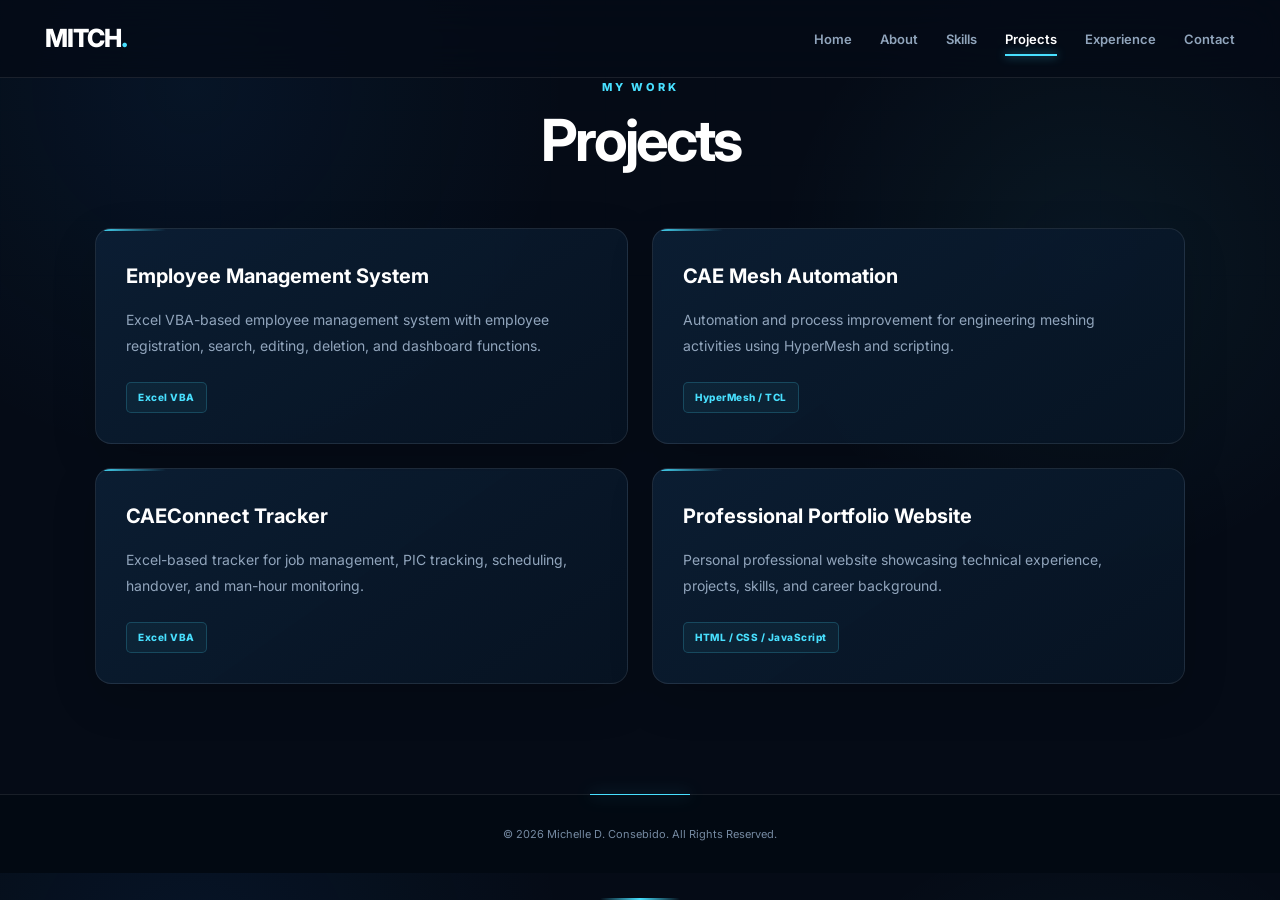
==== projects.html @ 13011761 "Add files via upload" ====
<!DOCTYPE html>

<html lang="en">

<head>

<meta charset="UTF-8">
<meta name="viewport" content="width=device-width, initial-scale=1.0">

<title>Projects | Mitch</title>

<link rel="stylesheet" href="css/style.css">


</head>

<body>


<header>

    <nav class="navbar">

        <div class="logo">
            MITCH<span>.</span>
        </div>

        <ul class="nav-links">

            <li>
                <a href="index.html">Home</a>
            </li>

            <li>
                <a href="about.html">About</a>
            </li>

            <li>
                <a href="skills.html">Skills</a>
            </li>

            <li>
                <a href="projects.html" class="active">Projects</a>
            </li>

            <li>
                <a href="experience.html">Experience</a>
            </li>

            <li>
                <a href="contact.html">Contact</a>
            </li>

        </ul>

    </nav>

</header>


<main>

    <section class="page-header">

        <p>MY WORK</p>

        <h1>Projects</h1>

    </section>


    <section class="projects-section">


        <!-- AUTOMATION -->
        <div id="automation" class="project-card">

            <h2>Employee Management System</h2>

            <p>
                Excel VBA-based employee management system with
                employee registration, search, editing, deletion,
                and dashboard functions.
            </p>

            <span>Excel VBA</span>

        </div>


        <!-- CAE / FEA -->
        <div id="cae-fea" class="project-card">

            <h2>CAE Mesh Automation</h2>

            <p>
                Automation and process improvement for engineering
                meshing activities using HyperMesh and scripting.
            </p>

            <span>HyperMesh / TCL</span>

        </div>


        <!-- AUTOMATION -->
        <div class="project-card">

            <h2>CAEConnect Tracker</h2>

            <p>
                Excel-based tracker for job management, PIC tracking,
                scheduling, handover, and man-hour monitoring.
            </p>

            <span>Excel VBA</span>

        </div>


        <!-- WEB DEVELOPMENT -->
        <div id="web-development" class="project-card">

            <h2>Professional Portfolio Website</h2>

            <p>
                Personal professional website showcasing technical
                experience, projects, skills, and career background.
            </p>

            <span>HTML / CSS / JavaScript</span>

        </div>


    </section>

</main>


<footer>

    <p>
        © 2026 Michelle D. Consebido. All Rights Reserved.
    </p>

</footer>


<script src="js/script.js"></script>


</body>

</html>
---- css/style.css ----
/* =========================================================
   MITCH PROFESSIONAL PORTFOLIO
   MODERN TECH / ENGINEERING DESIGN
========================================================= */

@import url('https://fonts.googleapis.com/css2?family=Inter:wght@400;500;600;700;800&display=swap');


/* =========================================================
   RESET
========================================================= */

* {
    margin: 0;
    padding: 0;
    box-sizing: border-box;
}

:root {

    /* Main Colors */
    --navy: #050b16;
    --navy-2: #071426;
    --navy-3: #0b1b30;

    --blue: #1687e8;
    --blue-light: #35a9ff;

    --cyan: #48e0ff;

    --white: #ffffff;
    --text: #e8f0fa;
    --muted: #91a5bc;

    /* Borders */
    --border: rgba(255, 255, 255, 0.09);
    --border-light: rgba(72, 224, 255, 0.22);

    /* Cards */
    --card: rgba(10, 27, 48, 0.82);

    /* Shadows */
    --shadow: 0 20px 60px rgba(0, 0, 0, 0.35);
}

html {
    scroll-behavior: smooth;
}

body {

    font-family: 'Inter', sans-serif;

    background:
        radial-gradient(
            circle at 15% 10%,
            rgba(22, 135, 232, 0.08),
            transparent 28%
        ),
        radial-gradient(
            circle at 85% 30%,
            rgba(72, 224, 255, 0.06),
            transparent 25%
        ),
        var(--navy);

    color: var(--text);

    line-height: 1.7;

    overflow-x: hidden;
}


/* =========================================================
   TECHNICAL GRID BACKGROUND
========================================================= */

body::before {

    content: "";

    position: fixed;

    inset: 0;

    pointer-events: none;

    opacity: 0.18;

    background-image:
        linear-gradient(
            rgba(72, 224, 255, 0.035) 1px,
            transparent 1px
        ),
        linear-gradient(
            90deg,
            rgba(72, 224, 255, 0.035) 1px,
            transparent 1px
        );

    background-size: 55px 55px;

    mask-image: linear-gradient(
        to bottom,
        black,
        transparent 85%
    );

    z-index: -1;
}


a {
    color: inherit;
}

img {
    max-width: 100%;
    display: block;
}

::selection {
    background: var(--cyan);
    color: var(--navy);
}


/* =========================================================
   NAVIGATION
========================================================= */

header {

    position: sticky;

    top: 0;

    z-index: 1000;

    background: rgba(5, 11, 22, 0.78);

    backdrop-filter: blur(20px);

    -webkit-backdrop-filter: blur(20px);

    border-bottom: 1px solid var(--border);
}

.navbar {

    max-width: 1250px;

    margin: auto;

    padding: 17px 30px;

    display: flex;

    align-items: center;

    justify-content: space-between;

    gap: 30px;
}


/* LOGO */

.logo {

    position: relative;

    font-size: 25px;

    font-weight: 800;

    letter-spacing: -1px;

    color: var(--white);

    text-decoration: none;
}

.logo span {
    color: var(--cyan);
}


/* NAV LINKS */

.nav-links {

    list-style: none;

    display: flex;

    align-items: center;

    gap: 28px;
}

.nav-links a {

    position: relative;

    text-decoration: none;

    color: var(--muted);

    font-size: 13px;

    font-weight: 600;

    transition:
        color 0.3s ease,
        transform 0.3s ease;
}

.nav-links a::after {

    content: "";

    position: absolute;

    left: 50%;

    bottom: -9px;

    width: 0;

    height: 2px;

    transform: translateX(-50%);

    background: var(--cyan);

    box-shadow: 0 0 10px rgba(72, 224, 255, 0.7);

    transition: width 0.3s ease;
}

.nav-links a:hover,
.nav-links a.active {

    color: var(--white);
}

.nav-links a:hover::after,
.nav-links a.active::after {

    width: 100%;
}


/* =========================================================
   QUICK INTRO - PREMIUM CARDS
========================================================= */

.quick-intro {
    width: 100%;
    max-width: 1250px;
    margin: 0 auto;
    padding: 20px 30px 100px;

    display: grid;
    grid-template-columns: repeat(3, minmax(0, 1fr));
    gap: 24px;
}

.intro-card {
    position: relative;
    display: flex;
    flex-direction: column;
    align-items: flex-start;

    min-width: 0;
    min-height: 250px;
    padding: 28px;

    text-decoration: none;
    color: var(--text);

    background: linear-gradient(
        145deg,
        rgba(13, 32, 56, 0.96),
        rgba(7, 20, 38, 0.96)
    );

    border: 1px solid var(--border);
    border-radius: 18px;

    transition:
        transform 0.3s ease,
        border-color 0.3s ease,
        box-shadow 0.3s ease;
}

.intro-card::before {
    content: "";
    position: absolute;
    top: 0;
    left: 0;

    width: 70px;
    height: 2px;

    background: linear-gradient(
        90deg,
        var(--cyan),
        transparent
    );
}

.intro-card:hover {
    transform: translateY(-7px);
    border-color: var(--border-light);

    box-shadow:
        0 15px 40px rgba(0, 0, 0, 0.25),
        0 0 22px rgba(72, 224, 255, 0.07);
}

.intro-card:focus-visible {
    outline: 2px solid var(--cyan);
    outline-offset: 4px;
}

.intro-card-top {
    width: 100%;
    display: flex;
    align-items: center;
    justify-content: space-between;
    margin-bottom: 24px;
}

.intro-icon {
    width: 48px;
    height: 48px;

    display: flex;
    align-items: center;
    justify-content: center;

    color: var(--cyan);
    background: rgba(20, 125, 206, 0.13);
    border: 1px solid rgba(72, 224, 255, 0.2);
    border-radius: 13px;

    font-size: 20px;
    font-weight: 700;
}

.intro-arrow {
    color: var(--muted);
    font-size: 23px;
    transition: color 0.3s ease, transform 0.3s ease;
}

.intro-card:hover .intro-arrow {
    color: var(--cyan);
    transform: translate(3px, -3px);
}

.intro-label {
    margin-bottom: 9px;
    color: var(--cyan);
    font-size: 10px;
    font-weight: 700;
    letter-spacing: 1.8px;
}

.intro-card h3 {
    margin: 0 0 12px;
    color: var(--white);
    font-size: 21px;
    line-height: 1.35;
}

.intro-card p {
    margin: 0 0 22px;
    color: var(--muted);
    font-size: 14px;
    line-height: 1.8;
}

.intro-link {
    margin-top: auto;
    color: var(--text);
    font-size: 12px;
    font-weight: 600;
    transition: color 0.3s ease;
}

.intro-card:hover .intro-link {
    color: var(--cyan);
}

/* Keep project cards separate */
.project-card {
    position: relative;
    overflow: hidden;

    background: linear-gradient(
        145deg,
        rgba(12, 31, 53, 0.9),
        rgba(7, 20, 35, 0.92)
    );

    border: 1px solid var(--border);
    border-radius: 16px;
    padding: 30px;

    box-shadow: 0 15px 45px rgba(0, 0, 0, 0.15);

    transition:
        transform 0.35s ease,
        border-color 0.35s ease,
        box-shadow 0.35s ease;
}

.project-card::before {
    content: "";
    position: absolute;
    left: 0;
    top: 0;
    width: 70px;
    height: 2px;

    background: linear-gradient(
        90deg,
        var(--cyan),
        transparent
    );
}

.project-card:hover {
    transform: translateY(-7px);
    border-color: var(--border-light);

    box-shadow:
        0 25px 55px rgba(0, 0, 0, 0.28),
        0 0 25px rgba(72, 224, 255, 0.04);
}

@media (max-width: 750px) {
    .quick-intro {

    grid-template-columns: 1fr;

    padding: 10px 22px 70px;

    gap: 18px;
}

    }

    .intro-card {
        min-height: 220px;
        padding: 24px;
    }
}

/* =========================================================
   INNER PAGE HEADERS
========================================================= */

.page-header {

    position: relative;

    text-align: center;

    padding: 110px 25px 65px;

    background:
        radial-gradient(
            ellipse at top,
            rgba(22, 135, 232, 0.15),
            transparent 65%
        );
}

.page-header::after {

    content: "";

    position: absolute;

    left: 50%;

    bottom: 0;

    width: 80px;

    height: 2px;

    transform: translateX(-50%);

    background:
        linear-gradient(
            90deg,
            transparent,
            var(--cyan),
            transparent
        );
}

.page-header p {

    color: var(--cyan);

    font-size: 11px;

    font-weight: 800;

    letter-spacing: 3px;

    margin-bottom: 13px;

    text-transform: uppercase;
}

.page-header h1 {

    color: var(--white);

    font-size: clamp(40px, 5vw, 58px);

    letter-spacing: -3px;

    line-height: 1.1;
}


/* =========================================================
   ABOUT PAGE
========================================================= */

.about-section {

    max-width: 1150px;

    margin: auto;

    padding: 55px 30px 110px;

    display: grid;

    grid-template-columns: 1.7fr 1fr;

    gap: 70px;
}

.about-content h2,
.about-skills h2 {

    color: var(--white);

    font-size: 26px;

    line-height: 1.3;

    margin-bottom: 25px;

    letter-spacing: -0.7px;
}

.about-content h2::after {

    content: "";

    display: block;

    width: 45px;

    height: 2px;

    margin-top: 13px;

    background: var(--cyan);

    box-shadow: 0 0 10px rgba(72, 224, 255, 0.5);
}

.about-content p {

    color: var(--muted);

    margin-bottom: 20px;

    font-size: 14px;

    line-height: 1.9;
}


/* ABOUT SKILLS */

.about-skills ul {

    list-style: none;
}

.about-skills li {

    position: relative;

    background:
        rgba(10, 27, 48, 0.75);

    border: 1px solid var(--border);

    border-radius: 9px;

    padding: 13px 16px 13px 35px;

    margin-bottom: 10px;

    color: var(--text);

    font-size: 13px;

    transition:
        border-color 0.3s ease,
        transform 0.3s ease,
        background 0.3s ease;
}

.about-skills li::before {

    content: "→";

    position: absolute;

    left: 14px;

    color: var(--cyan);

    font-weight: 700;
}

.about-skills li:hover {

    border-color: var(--border-light);

    background:
        rgba(72, 224, 255, 0.045);

    transform: translateX(5px);
}


/* =========================================================
   PROJECTS
========================================================= */

.projects-section {

    max-width: 1150px;

    margin: auto;

    padding: 55px 30px 110px;

    display: grid;

    grid-template-columns:
        repeat(2, minmax(0, 1fr));

    gap: 24px;
}

.project-card h2 {

    color: var(--white);

    font-size: 20px;

    margin-bottom: 14px;
}

.project-card p {

    color: var(--muted);

    font-size: 14px;

    line-height: 1.85;
}

.project-card span {

    display: inline-block;

    margin-top: 23px;

    padding: 6px 11px;

    border: 1px solid rgba(72, 224, 255, 0.2);

    border-radius: 5px;

    background:
        rgba(72, 224, 255, 0.055);

    color: var(--cyan);

    font-size: 10px;

    font-weight: 800;

    letter-spacing: 0.5px;
}


/* =========================================================
   EXPERIENCE
========================================================= */

.experience-section {

    max-width: 950px;

    margin: auto;

    padding: 55px 30px 110px;
}

.experience-item {

    position: relative;

    background:
        linear-gradient(
            145deg,
            rgba(10, 27, 48, 0.9),
            rgba(7, 20, 35, 0.95)
        );

    border: 1px solid var(--border);

    border-left: 3px solid var(--blue);

    border-radius: 0 15px 15px 0;

    padding: 32px;

    margin-bottom: 25px;

    box-shadow:
        0 15px 40px rgba(0, 0, 0, 0.15);

    transition:
        border-color 0.3s ease,
        transform 0.3s ease,
        box-shadow 0.3s ease;
}

.experience-item:hover {

    border-left-color: var(--cyan);

    transform: translateX(5px);

    box-shadow:
        0 20px 50px rgba(0, 0, 0, 0.25);
}

.experience-date {

    color: var(--cyan);

    font-size: 11px;

    font-weight: 800;

    letter-spacing: 1px;
}

.experience-item h2 {

    color: var(--white);

    margin: 10px 0 5px;

    font-size: 21px;

    letter-spacing: -0.4px;
}

.experience-item h3 {

    color: #a7bbd2;

    font-size: 14px;

    margin-bottom: 15px;
}

.experience-item p {

    color: var(--muted);

    font-size: 14px;

    line-height: 1.85;
}


/* =========================================================
   SKILLS PAGE
========================================================= */

.skills-intro {

    max-width: 650px;

    margin: 20px auto 0;

    color: var(--muted);

    font-size: 14px;

    line-height: 1.8;
}

.skills-section {

    max-width: 1200px;

    margin: auto;

    padding: 55px 30px 90px;

    display: grid;

    grid-template-columns:
        repeat(3, minmax(0, 1fr));

    gap: 22px;
}


/* SKILL CARD */

.skill-card {

    position: relative;

    overflow: hidden;

    padding: 30px;

    border: 1px solid var(--border);

    border-radius: 16px;

    background:
        linear-gradient(
            145deg,
            rgba(13, 34, 59, 0.9),
            rgba(6, 19, 34, 0.96)
        );

    box-shadow:
        0 15px 45px rgba(0, 0, 0, 0.16);

    transition:
        transform 0.35s ease,
        border-color 0.35s ease,
        box-shadow 0.35s ease;
}

.skill-card::before {

    content: "";

    position: absolute;

    top: 0;

    left: 0;

    width: 70px;

    height: 2px;

    background:
        linear-gradient(
            90deg,
            var(--cyan),
            transparent
        );
}

.skill-card::after {

    content: "";

    position: absolute;

    width: 130px;

    height: 130px;

    right: -70px;

    bottom: -70px;

    border-radius: 50%;

    background:
        rgba(72, 224, 255, 0.045);

    filter: blur(5px);
}

.skill-card:hover {

    transform: translateY(-7px);

    border-color:
        rgba(72, 224, 255, 0.38);

    box-shadow:
        0 25px 60px rgba(0, 0, 0, 0.3),
        0 0 25px rgba(72, 224, 255, 0.04);
}


/* SKILL ICON */

.skill-icon {

    display: flex;

    align-items: center;

    justify-content: center;

    width: 46px;

    height: 46px;

    margin-bottom: 22px;

    border-radius: 11px;

    border: 1px solid
        rgba(72, 224, 255, 0.25);

    background:
        rgba(72, 224, 255, 0.07);

    color: var(--cyan);

    font-size: 12px;

    font-weight: 800;

    box-shadow:
        inset 0 0 20px rgba(72, 224, 255, 0.025);
}

.skill-category {

    margin-bottom: 8px;

    color: var(--cyan);

    font-size: 10px;

    font-weight: 800;

    letter-spacing: 2px;

    text-transform: uppercase;
}

.skill-card h2 {

    margin-bottom: 13px;

    color: var(--white);

    font-size: 20px;

    letter-spacing: -0.4px;
}

.skill-description {

    min-height: 72px;

    margin-bottom: 23px;

    color: var(--muted);

    font-size: 13px;

    line-height: 1.8;
}


/* SKILL TAGS */

.skill-tags {

    display: flex;

    flex-wrap: wrap;

    gap: 8px;
}

.skill-tags span {

    padding: 6px 10px;

    border: 1px solid var(--border);

    border-radius: 6px;

    background:
        rgba(255, 255, 255, 0.025);

    color: #c6d5e6;

    font-size: 10px;

    font-weight: 600;

    transition:
        border-color 0.3s ease,
        color 0.3s ease;
}

.skill-tags span:hover {

    border-color:
        rgba(72, 224, 255, 0.35);

    color: var(--cyan);
}


/* =========================================================
   SKILLS CTA
========================================================= */

.skills-cta {

    margin: 0 auto 100px;

    padding: 60px 25px;

    max-width: 1100px;

    border: 1px solid var(--border);

    border-radius: 17px;

    background:
        radial-gradient(
            ellipse at top,
            rgba(22, 135, 232, 0.18),
            transparent 65%
        ),
        #08182b;

    text-align: center;

    box-shadow:
        0 25px 70px rgba(0, 0, 0, 0.2);
}

.skills-cta > p {

    margin-bottom: 10px;

    color: var(--cyan);

    font-size: 10px;

    font-weight: 800;

    letter-spacing: 2px;

    text-transform: uppercase;
}

.skills-cta h2 {

    margin-bottom: 25px;

    color: var(--white);

    font-size: clamp(24px, 4vw, 36px);

    letter-spacing: -1px;
}


/* =========================================================
   FOOTER
========================================================= */

footer {

    position: relative;

    border-top: 1px solid var(--border);

    background:
        rgba(3, 9, 18, 0.9);

    padding: 30px 20px;

    text-align: center;
}

footer::before {

    content: "";

    position: absolute;

    top: -1px;

    left: 50%;

    width: 100px;

    height: 1px;

    transform: translateX(-50%);

    background: var(--cyan);

    box-shadow:
        0 0 15px rgba(72, 224, 255, 0.6);
}

footer p {

    color: #758aa2;

    font-size: 11px;
}


/* =========================================================
   ANIMATIONS
========================================================= */

@keyframes fadeUp {

    from {

        opacity: 0;

        transform: translateY(25px);
    }

    to {

        opacity: 1;

        transform: translateY(0);
    }
}

@keyframes fadeIn {

    from {

        opacity: 0;

        transform: translateX(25px);
    }

    to {

        opacity: 1;

        transform: translateX(0);
    }
}


/* =========================================================
   RESPONSIVE
========================================================= */

@media (max-width: 950px) {

    .skills-section {

        grid-template-columns:
            repeat(2, minmax(0, 1fr));
    }

    .nav-links {

        gap: 18px;
    }
}

@media (max-width: 750px) {

    .navbar {

        flex-direction: column;

        padding: 17px 16px;

        gap: 17px;
    }

    .nav-links {

        justify-content: center;

        flex-wrap: wrap;

        gap: 13px 18px;
    }


    .quick-intro {

        grid-template-columns: 1fr;

        padding: 10px 22px 70px;

	gap: 18px;
    }

    .about-section {

        grid-template-columns: 1fr;

        padding: 45px 22px 80px;

        gap: 40px;
    }

    .projects-section {

        grid-template-columns: 1fr;

        padding: 45px 22px 80px;
    }

    .experience-section {

        padding: 45px 22px 80px;
    }

    .skills-section {

        grid-template-columns: 1fr;

        padding: 45px 22px 70px;
    }

    .skill-description {

        min-height: auto;
    }

    .page-header {

        padding: 75px 20px 50px;
    }

    .contact-section {

        padding: 45px 22px 80px;
    }

    .skills-cta {

        margin: 0 22px 70px;

        padding: 45px 20px;
    }
}


/* =========================================================
   SMALL PHONES
========================================================= */

@media (max-width: 420px) {

    .nav-links {

        gap: 10px 14px;
    }

    .nav-links a {

        font-size: 11px;
    }

    
    .btn {

        width: 100%;
    }
}


/* =========================================================
   ACCESSIBILITY
========================================================= */

@media (prefers-reduced-motion: reduce) {

    * {

        animation-duration: 0.01ms !important;

        transition-duration: 0.01ms !important;

        scroll-behavior: auto !important;
    }
}

/* =====================================================
   CONTACT CARDS
===================================================== */

/* CONTACT CARD */

.contact-card {
    position: relative;

    display: flex;
    align-items: center;

    gap: 18px;

    padding: 24px;

    min-height: 105px;

    text-decoration: none;

    background:
        linear-gradient(
            145deg,
            rgba(18, 48, 78, 0.85),
            rgba(7, 20, 38, 0.92)
        );

    border: 1px solid rgba(72, 224, 255, 0.12);

    border-radius: 18px;

    box-shadow:
        0 15px 40px rgba(0, 0, 0, 0.25);

    overflow: hidden;

    transition:
        transform 0.35s ease,
        border-color 0.35s ease,
        box-shadow 0.35s ease,
        background 0.35s ease;
}


/* TOP GLOW LINE */

.contact-card::before {
    content: "";

    position: absolute;

    top: 0;
    left: 0;

    width: 100%;
    height: 2px;

    background:
        linear-gradient(
            90deg,
            transparent,
            var(--cyan),
            transparent
        );

    opacity: 0;

    transition: opacity 0.35s ease;
}


/* GLOW EFFECT */

.contact-card::after {
    content: "";

    position: absolute;

    width: 100px;
    height: 100px;

    top: -50px;
    right: -50px;

    background: var(--cyan);

    border-radius: 50%;

    filter: blur(55px);

    opacity: 0;

    transition: opacity 0.35s ease;
}


/* HOVER */

.contact-card:hover {
    transform: translateY(-8px);

    border-color:
        rgba(72, 224, 255, 0.45);

    box-shadow:
        0 20px 50px rgba(0, 0, 0, 0.4),
        0 0 25px rgba(72, 224, 255, 0.12);
}


.contact-card:hover::before {
    opacity: 1;
}


.contact-card:hover::after {
    opacity: 0.12;
}


/* ICON */

.contact-icon {
    position: relative;
    z-index: 2;

    width: 52px;
    height: 52px;

    flex-shrink: 0;

    display: flex;
    align-items: center;
    justify-content: center;

    color: var(--cyan);

    background:
        rgba(72, 224, 255, 0.08);

    border:
        1px solid rgba(72, 224, 255, 0.18);

    border-radius: 14px;

    transition:
        background 0.35s ease,
        color 0.35s ease,
        box-shadow 0.35s ease,
        transform 0.35s ease;
}


.contact-icon svg {
    width: 25px;
    height: 25px;
}


.contact-card:hover .contact-icon {
    color: #ffffff;

    background:
        rgba(72, 224, 255, 0.16);

    box-shadow:
        0 0 20px rgba(72, 224, 255, 0.25);

    transform: scale(1.08);
}


/* TEXT */

.contact-details {
    position: relative;
    z-index: 2;

    display: flex;
    flex-direction: column;

    gap: 6px;

    min-width: 0;
}


.contact-label {
    font-size: 0.72rem;

    font-weight: 700;

    letter-spacing: 0.16em;

    color: var(--cyan);
}


.contact-value {
    color: var(--text);

    font-size: 0.9rem;

    white-space: nowrap;

    overflow: hidden;

    text-overflow: ellipsis;

    transition: color 0.3s ease;
}


.contact-card:hover .contact-value {
    color: #ffffff;
}


/* ARROW */

.contact-arrow {
    position: relative;
    z-index: 2;

    margin-left: auto;

    font-size: 1.4rem;

    color: var(--muted);

    transition:
        color 0.3s ease,
        transform 0.3s ease;
}


.contact-card:hover .contact-arrow {
    color: var(--cyan);

    transform: translateX(5px);
}


/* =====================================================
   PREMIUM CONTACT SECTION
===================================================== */

.contact-section {
    position: relative;

    max-width: 1150px;

    margin: 0 auto;

    padding: 80px 24px 100px;

    overflow: hidden;
}


/* BACKGROUND GLOW */

.contact-section::before {
    content: "";

    position: absolute;

    width: 450px;
    height: 450px;

    left: -200px;
    top: 50px;

    background: var(--blue);

    border-radius: 50%;

    filter: blur(160px);

    opacity: 0.08;

    pointer-events: none;
}


.contact-section::after {
    content: "";

    position: absolute;

    width: 350px;
    height: 350px;

    right: -150px;
    bottom: 0;

    background: var(--cyan);

    border-radius: 50%;

    filter: blur(150px);

    opacity: 0.06;

    pointer-events: none;
}


/* MAIN LAYOUT */

.contact-layout {
    position: relative;
    z-index: 2;

    display: grid;

    grid-template-columns:
        minmax(0, 1.15fr)
        minmax(360px, 0.85fr);

    gap: 70px;

    align-items: center;
}


/* =====================================================
   LEFT SIDE
===================================================== */

.contact-intro {
    position: relative;
}


.contact-badge {
    display: inline-flex;

    align-items: center;

    padding: 8px 14px;

    margin-bottom: 25px;

    border: 1px solid
        rgba(72, 224, 255, 0.22);

    border-radius: 999px;

    background:
        rgba(72, 224, 255, 0.06);

    color: var(--cyan);

    font-size: 0.72rem;

    font-weight: 700;

    letter-spacing: 0.15em;
}


.contact-intro h2 {
    margin: 0 0 25px;

    max-width: 600px;

    font-size: clamp(3rem, 6vw, 5.2rem);

    line-height: 0.98;

    letter-spacing: -0.05em;

    color: var(--white);
}


.contact-intro h2 span {
    display: block;

    background:
        linear-gradient(
            90deg,
            var(--blue-light),
            var(--cyan)
        );

    -webkit-background-clip: text;

    -webkit-text-fill-color: transparent;

    background-clip: text;
}


.contact-intro > p {
    max-width: 590px;

    margin-bottom: 18px;

    color: var(--muted);

    font-size: 1rem;

    line-height: 1.8;
}


.contact-note {
    font-size: 0.92rem !important;

    opacity: 0.8;
}


/* STATUS */

.contact-status {
    display: inline-flex;

    align-items: center;

    gap: 10px;

    margin-top: 25px;

    padding: 12px 17px;

    border:
        1px solid rgba(255,255,255,0.08);

    border-radius: 12px;

    background:
        rgba(255,255,255,0.025);

    color: var(--text);

    font-size: 0.82rem;
}


.status-dot {
    width: 9px;
    height: 9px;

    border-radius: 50%;

    background: #45e6a5;

    box-shadow:
        0 0 12px rgba(69, 230, 165, 0.8);

    animation: statusPulse 2s infinite;
}


@keyframes statusPulse {

    0%,
    100% {
        box-shadow:
            0 0 8px rgba(69, 230, 165, 0.6);
    }

    50% {
        box-shadow:
            0 0 18px rgba(69, 230, 165, 1);
    }

}


/* =====================================================
   RIGHT SIDE CONTACT CARDS
===================================================== */

.contact-info {
    display: flex;

    flex-direction: column;

    gap: 18px;

    margin-top: 0;
}


/* CARD */

.contact-card {
    min-height: 100px;

    padding: 20px 22px;

    border-radius: 18px;
}


/* ICON */

.contact-icon {
    width: 50px;
    height: 50px;
}


/* =====================================================
   SMALL TECHNICAL LABEL
===================================================== */

.contact-intro::after {
    content: "01 / CONNECT";

    position: absolute;

    left: 0;
    bottom: -55px;

    color: rgba(255,255,255,0.12);

    font-family: monospace;

    font-size: 0.72rem;

    letter-spacing: 0.25em;
}


/* =====================================================
   RESPONSIVE
===================================================== */

@media (max-width: 900px) {

    .contact-layout {
        grid-template-columns: 1fr;

        gap: 55px;
    }


    .contact-intro h2 {
        font-size: clamp(3rem, 10vw, 4.5rem);
    }


    .contact-info {
        width: 100%;
    }

}


@media (max-width: 600px) {

    .contact-section {
        padding:
            60px 20px 80px;
    }


    .contact-layout {
        gap: 45px;
    }


    .contact-intro h2 {
        font-size: 3rem;
    }


    .contact-intro > p {
        font-size: 0.92rem;

        line-height: 1.7;
    }


    .contact-card {
        min-height: 90px;

        padding: 17px;
    }


    .contact-icon {
        width: 45px;
        height: 45px;
    }

    .contact-icon svg {
        width: 22px;
        height: 22px;
    }

    .contact-value {
        font-size: 0.78rem;
    }


    .contact-arrow {
        font-size: 1.2rem;
    }

}

/* =====================================================
   PREMIUM CONTACT CTA
===================================================== */

.contact-cta {
    position: relative;

    display: flex;

    align-items: center;

    justify-content: space-between;

    gap: 45px;

    margin-top: 90px;

    padding: 45px 50px;

    border: 1px solid
        rgba(72, 224, 255, 0.15);

    border-radius: 24px;

    background:
        linear-gradient(
            135deg,
            rgba(16, 42, 70, 0.9),
            rgba(7, 20, 38, 0.95)
        );

    box-shadow:
        0 25px 70px rgba(0, 0, 0, 0.35);

    overflow: hidden;
}


/* =====================================================
   CTA GLOW
===================================================== */

.contact-cta::before {
    content: "";

    position: absolute;

    width: 280px;
    height: 280px;

    left: -120px;
    top: -120px;

    background: var(--blue);

    border-radius: 50%;

    filter: blur(100px);

    opacity: 0.12;

    pointer-events: none;
}


.contact-cta::after {
    content: "";

    position: absolute;

    width: 250px;
    height: 250px;

    right: -120px;
    bottom: -150px;

    background: var(--cyan);

    border-radius: 50%;

    filter: blur(100px);

    opacity: 0.1;

    pointer-events: none;
}


/* =====================================================
   CTA CONTENT
===================================================== */

.cta-content {
    position: relative;

    z-index: 2;

    max-width: 600px;
}


.cta-label {
    display: block;

    margin-bottom: 12px;

    color: var(--cyan);

    font-family: monospace;

    font-size: 0.72rem;

    font-weight: 700;

    letter-spacing: 0.2em;
}


.cta-content h2 {
    margin: 0 0 15px;

    font-size: clamp(2rem, 4vw, 3.2rem);

    line-height: 1.05;

    letter-spacing: -0.04em;

    color: var(--white);
}


.cta-content h2 span {
    background:
        linear-gradient(
            90deg,
            var(--blue-light),
            var(--cyan)
        );

    -webkit-background-clip: text;

    -webkit-text-fill-color: transparent;

    background-clip: text;
}


.cta-content p {
    max-width: 540px;

    margin: 0;

    color: var(--muted);

    font-size: 0.92rem;

    line-height: 1.7;
}


/* =====================================================
   CTA BUTTONS
===================================================== */

.cta-buttons {
    position: relative;

    z-index: 2;

    display: flex;

    flex-direction: column;

    gap: 14px;

    min-width: 230px;
}


.cta-btn {
    position: relative;

    display: flex;

    align-items: center;

    gap: 13px;

    min-height: 58px;

    padding: 0 18px;

    border-radius: 13px;

    text-decoration: none;

    font-size: 0.88rem;

    font-weight: 700;

    transition:
        transform 0.3s ease,
        box-shadow 0.3s ease,
        border-color 0.3s ease,
        background 0.3s ease;

    overflow: hidden;
}


/* =====================================================
   PRIMARY BUTTON
===================================================== */

.cta-primary {
    color: #ffffff;

    background:
        linear-gradient(
            135deg,
            var(--blue),
            var(--cyan)
        );

    border:
        1px solid rgba(72, 224, 255, 0.5);

    box-shadow:
        0 10px 30px rgba(20, 125, 206, 0.25);
}


.cta-primary:hover {
    transform: translateY(-4px);

    box-shadow:
        0 15px 40px rgba(72, 224, 255, 0.25),
        0 0 25px rgba(72, 224, 255, 0.15);
}


/* =====================================================
   SECONDARY BUTTON
===================================================== */

.cta-secondary {
    color: var(--text);

    background:
        rgba(255, 255, 255, 0.035);

    border:
        1px solid rgba(72, 224, 255, 0.18);
}


.cta-secondary:hover {
    transform: translateY(-4px);

    color: #ffffff;

    border-color:
        rgba(72, 224, 255, 0.45);

    background:
        rgba(72, 224, 255, 0.08);

    box-shadow:
        0 12px 35px rgba(0, 0, 0, 0.3),
        0 0 20px rgba(72, 224, 255, 0.08);
}


/* =====================================================
   CTA ICON
===================================================== */

.cta-btn-icon {
    display: flex;

    align-items: center;

    justify-content: center;

    width: 34px;
    height: 34px;

    flex-shrink: 0;

    border-radius: 9px;

    background:
        rgba(255, 255, 255, 0.12);
}


.cta-btn-icon svg {
    width: 19px;
    height: 19px;
}


/* =====================================================
   CTA ARROW
===================================================== */

.cta-arrow {
    margin-left: auto;

    font-size: 1.2rem;

    transition:
        transform 0.3s ease;
}


.cta-btn:hover .cta-arrow {
    transform: translateX(5px);
}


/* =====================================================
   MOBILE
===================================================== */

@media (max-width: 900px) {

    .contact-cta {
        flex-direction: column;

        align-items: flex-start;

        padding: 35px;
    }


    .cta-buttons {
        width: 100%;

        flex-direction: row;
    }


    .cta-btn {
        flex: 1;
    }

}


@media (max-width: 600px) {

    .contact-cta {
        margin-top: 65px;

        padding: 30px 24px;

        border-radius: 20px;
    }


    .cta-content h2 {
        font-size: 2.2rem;
    }


    .cta-buttons {
        flex-direction: column;

        width: 100%;
    }


    .cta-btn {
        width: 100%;
    }

}

/* =====================================================
   PREMIUM HERO SECTION
===================================================== */

.hero {
    position: relative;

    min-height: calc(100vh - 80px);

    display: flex;

    align-items: center;

    overflow: hidden;

    padding:
        80px 6%
        100px;

}


/* =====================================================
   HERO BACKGROUND GLOWS
===================================================== */

.hero-glow {
    position: absolute;

    border-radius: 50%;

    pointer-events: none;

    filter: blur(100px);

}


.hero-glow-one {

    width: 450px;
    height: 450px;

    top: -180px;
    left: -150px;

    background: var(--blue);

    opacity: 0.12;

}


.hero-glow-two {

    width: 400px;
    height: 400px;

    right: -150px;
    bottom: -180px;

    background: var(--cyan);

    opacity: 0.08;

}


/* =====================================================
   HERO CONTENT
===================================================== */

.hero-content {

    position: relative;

    z-index: 2;

    width: 100%;

    max-width: 1250px;

    margin: auto;

    display: grid;

    grid-template-columns:
        minmax(0, 1.1fr)
        minmax(400px, 0.9fr);

    gap: 70px;

    align-items: center;

}


/* =====================================================
   HERO TEXT
===================================================== */

.hero-text {

    position: relative;

}


.hero-eyebrow {

    display: inline-flex;

    align-items: center;

    margin-bottom: 25px;

    padding: 8px 14px;

    border:
        1px solid
        rgba(72, 224, 255, 0.2);

    border-radius: 999px;

    background:
        rgba(72, 224, 255, 0.05);

    color: var(--cyan);

    font-family: monospace;

    font-size: 0.7rem;

    font-weight: 700;

    letter-spacing: 0.13em;

}


/* =====================================================
   HERO TITLE
===================================================== */

.hero h1 {

    margin: 0;

    font-size:
        clamp(3.5rem, 7vw, 6.8rem);

    line-height: 0.95;

    letter-spacing: -0.06em;

    color: var(--white);

}


.hero h1 span {

    display: block;

    background:
        linear-gradient(
            90deg,
            var(--blue-light),
            var(--cyan)
        );

    -webkit-background-clip: text;

    -webkit-text-fill-color: transparent;

    background-clip: text;

}


/* =====================================================
   HERO SUBTITLE
===================================================== */

.hero h2 {

    margin:
        25px 0 20px;

    color: var(--text);

    font-size:
        clamp(1.1rem, 2vw, 1.5rem);

    font-weight: 600;

    line-height: 1.5;

}


.hero-divider {

    margin:
        0 8px;

    color: var(--cyan);

    opacity: 0.6;

}


/* =====================================================
   HERO DESCRIPTION
===================================================== */

.hero-description {

    max-width: 650px;

    margin-bottom: 30px;

    color: var(--muted);

    font-size: 1rem;

    line-height: 1.8;

}


/* =====================================================
   HERO BUTTONS
===================================================== */

.hero-buttons {

    display: flex;

    flex-wrap: wrap;

    gap: 14px;

    margin-bottom: 25px;

}


.hero-buttons .btn {

    display: inline-flex;

    align-items: center;

    gap: 12px;

    padding:
        14px 21px;

    border-radius: 11px;

    text-decoration: none;

    font-size: 0.85rem;

    font-weight: 700;

    transition:
        transform 0.3s ease,
        box-shadow 0.3s ease,
        border-color 0.3s ease;

}


.hero-buttons .btn span {

    font-size: 1.1rem;

    transition:
        transform 0.3s ease;

}


.hero-buttons .btn:hover span {

    transform:
        translateX(4px);

}


/* PRIMARY */

.primary-btn {

    color: white;

    background:
        linear-gradient(
            135deg,
            var(--blue),
            var(--cyan)
        );

    border:
        1px solid
        rgba(72, 224, 255, 0.45);

    box-shadow:
        0 10px 30px
        rgba(20, 125, 206, 0.2);

}


.primary-btn:hover {

    transform:
        translateY(-4px);

    box-shadow:
        0 15px 40px
        rgba(72, 224, 255, 0.25);

}


/* SECONDARY */

.secondary-btn {

    color: var(--text);

    background:
        rgba(255,255,255,0.035);

    border:
        1px solid
        rgba(255,255,255,0.12);

}


.secondary-btn:hover {

    transform:
        translateY(-4px);

    border-color:
        rgba(72, 224, 255, 0.4);

    background:
        rgba(72, 224, 255, 0.07);

}


/* =====================================================
   SOCIAL LINKS
===================================================== */

.hero-socials {

    display: flex;

    gap: 20px;

    margin-bottom: 35px;

}


.hero-social {

    display: inline-flex;

    align-items: center;

    gap: 8px;

    color: var(--muted);

    font-size: 0.8rem;

    font-weight: 600;

    text-decoration: none;

    transition:
        color 0.3s ease;

}


.hero-social span {

    display: flex;

    align-items: center;

    justify-content: center;

    width: 27px;
    height: 27px;

    border:
        1px solid
        rgba(72,224,255,0.2);

    border-radius: 7px;

    color: var(--cyan);

    font-size: 0.75rem;

}


.hero-social:hover {

    color: var(--cyan);

}


/* =====================================================
   HERO STATS
===================================================== */

.hero-stats {

    display: flex;

    align-items: center;

    gap: 22px;

    padding-top: 5px;

}


.hero-stat {

    display: flex;

    align-items: center;

    gap: 10px;

}


.hero-stat strong {

    font-size: 1.35rem;

    color: var(--white);

}


.hero-stat span {

    color: var(--muted);

    font-size: 0.65rem;

    line-height: 1.3;

    text-transform: uppercase;

    letter-spacing: 0.08em;

}


.stat-line {

    width: 1px;

    height: 35px;

    background:
        rgba(255,255,255,0.1);

}


/* =====================================================
   HERO VISUAL
===================================================== */

.hero-visual {

    position: relative;

    min-height: 550px;

    display: flex;

    align-items: center;

    justify-content: center;

}


/* =====================================================
   PROFILE CARD
===================================================== */

.profile-card {

    position: relative;

    width: min(390px, 90%);

    padding: 25px;

    border:
        1px solid
        rgba(72,224,255,0.18);

    border-radius: 28px;

    background:
        linear-gradient(
            145deg,
            rgba(15,39,64,0.9),
            rgba(5,15,28,0.95)
        );

    box-shadow:
        0 30px 80px
        rgba(0,0,0,0.45);

    overflow: visible;

    animation:
        heroFloat 6s ease-in-out infinite;

}


@keyframes heroFloat {

    0%,
    100% {
        transform:
            translateY(0);
    }

    50% {
        transform:
            translateY(-10px);
    }

}


/* =====================================================
   PROFILE GLOW
===================================================== */

.profile-glow {

    position: absolute;

    width: 220px;
    height: 220px;

    top: 50%;
    left: 50%;

    transform:
        translate(-50%, -50%);

    background: var(--cyan);

    border-radius: 50%;

    filter: blur(90px);

    opacity: 0.1;

    z-index: -1;

}


/* =====================================================
   PROFILE IMAGE
===================================================== */

.profile-image-wrapper {

    position: relative;

    width: 100%;

    aspect-ratio: 1 / 1;

    padding: 8px;

    border-radius: 22px;

    background:
        linear-gradient(
            135deg,
            var(--blue),
            var(--cyan)
        );

}


.profile-image {

    display: block;

    width: 100%;

    height: 100%;

    object-fit: cover;

    border-radius: 17px;

}


/* =====================================================
   PROFILE INFO
===================================================== */

.profile-info {

    display: flex;

    flex-direction: column;

    gap: 7px;

    padding:
        22px 5px 5px;

}


.profile-info span {

    color: var(--cyan);

    font-family: monospace;

    font-size: 0.65rem;

    letter-spacing: 0.15em;

}


.profile-info strong {

    color: var(--white);

    font-size: 1rem;

    line-height: 1.4;

}


.profile-info small {

    color: var(--muted);

    font-size: 0.75rem;

}


/* =====================================================
   FLOATING BADGES
===================================================== */

.floating-badge {

    position: absolute;

    display: flex;

    align-items: center;

    gap: 8px;

    padding:
        9px 13px;

    border:
        1px solid
        rgba(72,224,255,0.2);

    border-radius: 10px;

    background:
        rgba(7,20,38,0.9);

    backdrop-filter:
        blur(12px);

    color: var(--text);

    font-size: 0.68rem;

    font-weight: 700;

    box-shadow:
        0 10px 30px
        rgba(0,0,0,0.3);

}


.badge-dot {

    width: 6px;
    height: 6px;

    border-radius: 50%;

    background: var(--cyan);

    box-shadow:
        0 0 10px var(--cyan);

}


.badge-one {

    top: 40px;

    right: -45px;

    animation:
        badgeFloat 5s ease-in-out infinite;

}


.badge-two {

    left: -45px;

    top: 48%;

    animation:
        badgeFloat 6s ease-in-out infinite 1s;

}


.badge-three {

    right: -35px;

    bottom: 100px;

    animation:
        badgeFloat 5.5s ease-in-out infinite 0.5s;

}


@keyframes badgeFloat {

    0%,
    100% {
        transform:
            translateY(0);
    }

    50% {
        transform:
            translateY(-7px);
    }

}


/* =====================================================
   TECH ORBIT
===================================================== */

.tech-orbit {

    position: absolute;

    width: 520px;
    height: 520px;

    border:
        1px solid
        rgba(72,224,255,0.06);

    border-radius: 50%;

    pointer-events: none;

}


.orbit-dot {

    position: absolute;

    width: 7px;
    height: 7px;

    border-radius: 50%;

    background: var(--cyan);

    box-shadow:
        0 0 15px var(--cyan);

}


.orbit-dot-one {

    top: 5%;

    left: 50%;

}


.orbit-dot-two {

    bottom: 18%;

    right: 3%;

}


.orbit-dot-three {

    bottom: 12%;

    left: 15%;

}


/* =====================================================
   SCROLL INDICATOR
===================================================== */

.hero-scroll {

    position: absolute;

    bottom: 25px;

    left: 50%;

    transform:
        translateX(-50%);

    display: flex;

    flex-direction: column;

    align-items: center;

    gap: 8px;

    color: var(--muted);

    font-family: monospace;

    font-size: 0.6rem;

    letter-spacing: 0.15em;

}


.scroll-line {

    width: 1px;

    height: 35px;

    background:
        linear-gradient(
            to bottom,
            var(--cyan),
            transparent
        );

    animation:
        scrollPulse 2s infinite;

}


@keyframes scrollPulse {

    0%,
    100% {
        opacity: 0.4;
    }

    50% {
        opacity: 1;
    }

}


/* =====================================================
   HERO RESPONSIVE
===================================================== */

@media (max-width: 1000px) {

    .hero-content {

        grid-template-columns: 1fr;

        gap: 60px;

    }


    .hero-text {

        text-align: center;

    }


    .hero-eyebrow {

        margin-left: auto;
        margin-right: auto;

    }


    .hero-description {

        margin-left: auto;
        margin-right: auto;

    }


    .hero-buttons,
    .hero-socials,
    .hero-stats {

        justify-content: center;

    }


    .hero-visual {

        min-height: 500px;

    }


    .tech-orbit {

        width: 450px;
        height: 450px;

    }

}


@media (max-width: 600px) {

    .hero {

        padding:
            60px 20px 90px;

    }


    .hero h1 {

        font-size: 3.4rem;

    }


    .hero h2 {

        font-size: 1rem;

    }


    .hero-divider {

        display: none;

    }


    .hero-description {

        font-size: 0.9rem;

    }


    .hero-buttons {

        flex-direction: column;

    }


    .hero-buttons .btn {

        justify-content: center;

        width: 100%;

    }


    .hero-stats {

        gap: 12px;

    }


    .hero-stat strong {

        font-size: 1.05rem;

    }


    .hero-stat span {

        font-size: 0.55rem;

    }


    .profile-card {

        width: 85%;

    }


    .floating-badge {

        font-size: 0.58rem;

        padding: 7px 9px;

    }


    .badge-one {

        right: -15px;

    }


    .badge-two {

        left: -15px;

    }


    .badge-three {

        right: -10px;

    }


    .tech-orbit {

        width: 330px;
        height: 330px;

    }


    .hero-scroll {

        display: none;

    }

}

/* =========================================================
   PAGE HEADER CENTERING FIX
========================================================= */

.page-header {
    text-align: center;
}

.page-header p,
.page-header h1 {
    text-align: center;
}

/* =========================================================
   CONTACT CARD ACCESSIBILITY
========================================================= */

.contact-card:focus-visible {
    outline: 2px solid var(--cyan);
    outline-offset: 4px;
}

/* =========================================================
   HERO CREDENTIALS
========================================================= */

.hero-credentials {
    margin-top: 15px;
    color: var(--cyan);
    font-size: 14px;
    font-weight: 600;
    letter-spacing: 0.5px;
}
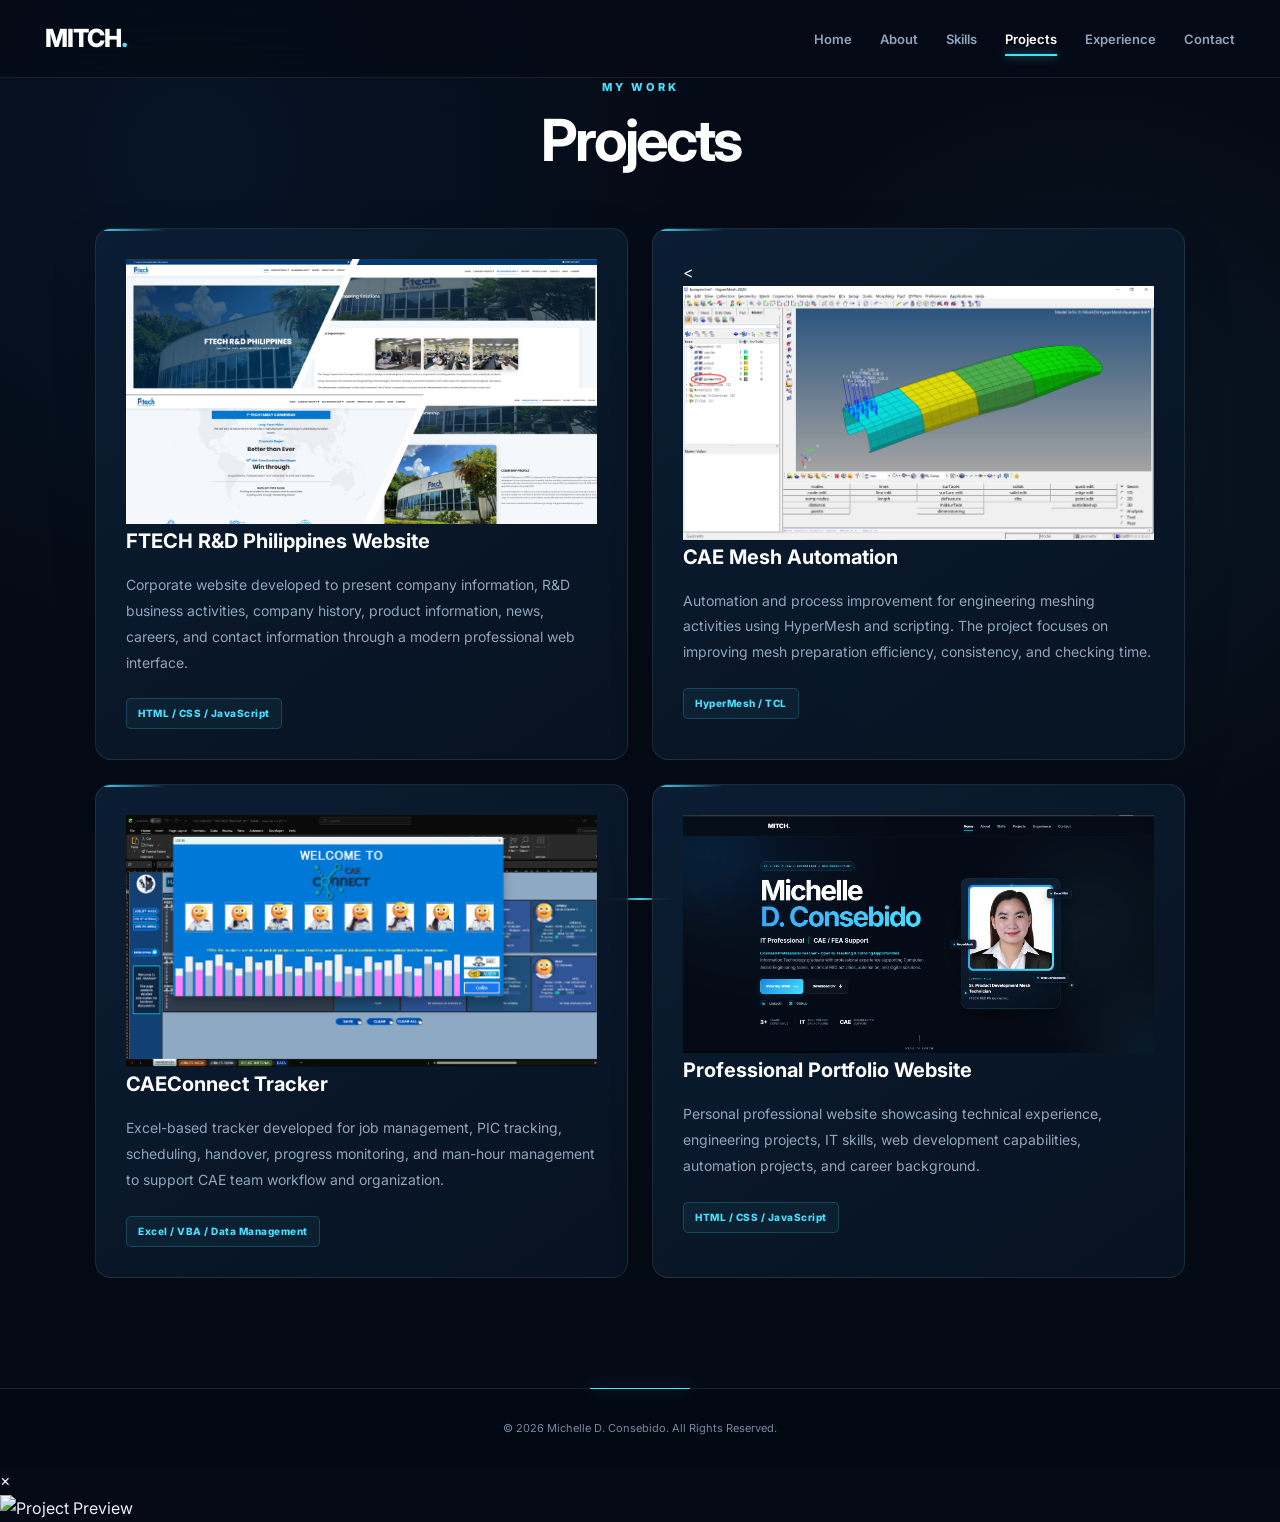
==== commit af3fb5f0: "Add files via upload" ====
--- a/projects.html
+++ b/projects.html
@@ -10,7 +10,6 @@
 <title>Projects | Mitch</title>
 
 <link rel="stylesheet" href="css/style.css">
-
 
 </head>
 
@@ -72,18 +71,23 @@
     <section class="projects-section">
 
 
-        <!-- AUTOMATION -->
-        <div id="automation" class="project-card">
+        <!-- FTECH WEBSITE -->
+        <div id="ftech-website" class="project-card">
 
-            <h2>Employee Management System</h2>
+            <img src="images/projects/ftech-website.png"
+     alt="FTECH R&D Philippines Website"
+     class="project-image">
+
+            <h2>FTECH R&D Philippines Website</h2>
 
             <p>
-                Excel VBA-based employee management system with
-                employee registration, search, editing, deletion,
-                and dashboard functions.
+                Corporate website developed to present company information,
+                R&D business activities, company history, product information,
+                news, careers, and contact information through a modern
+                professional web interface.
             </p>
 
-            <span>Excel VBA</span>
+            <span>HTML / CSS / JavaScript</span>
 
         </div>
 
@@ -91,11 +95,17 @@
         <!-- CAE / FEA -->
         <div id="cae-fea" class="project-card">
 
+            <<img src="images/projects/cae-mesh-automation.png"
+     alt="CAE Mesh Automation Project"
+     class="project-image">
+
             <h2>CAE Mesh Automation</h2>
 
             <p>
-                Automation and process improvement for engineering
-                meshing activities using HyperMesh and scripting.
+                Automation and process improvement for engineering meshing
+                activities using HyperMesh and scripting. The project focuses
+                on improving mesh preparation efficiency, consistency,
+                and checking time.
             </p>
 
             <span>HyperMesh / TCL</span>
@@ -103,17 +113,22 @@
         </div>
 
 
-        <!-- AUTOMATION -->
-        <div class="project-card">
+        <!-- CAECONNECT TRACKER -->
+        <div id="caeconnect" class="project-card">
+
+            <img src="images/projects/caeconnect-tracker.png"
+     alt="CAEConnect Tracker"
+     class="project-image">
 
             <h2>CAEConnect Tracker</h2>
 
             <p>
-                Excel-based tracker for job management, PIC tracking,
-                scheduling, handover, and man-hour monitoring.
+                Excel-based tracker developed for job management, PIC tracking,
+                scheduling, handover, progress monitoring, and man-hour
+                management to support CAE team workflow and organization.
             </p>
 
-            <span>Excel VBA</span>
+            <span>Excel / VBA / Data Management</span>
 
         </div>
 
@@ -121,11 +136,16 @@
         <!-- WEB DEVELOPMENT -->
         <div id="web-development" class="project-card">
 
+           <img src="images/projects/portfolio-website.png"
+     alt="Professional Portfolio Website"
+     class="project-image">
+
             <h2>Professional Portfolio Website</h2>
 
             <p>
-                Personal professional website showcasing technical
-                experience, projects, skills, and career background.
+                Personal professional website showcasing technical experience,
+                engineering projects, IT skills, web development capabilities,
+                automation projects, and career background.
             </p>
 
             <span>HTML / CSS / JavaScript</span>
@@ -147,9 +167,24 @@
 </footer>
 
 
+
+<!-- PROJECT IMAGE VIEWER -->
+<div id="imageViewer" class="image-viewer">
+
+    <span class="image-viewer-close">&times;</span>
+
+    <img id="viewerImage" src="" alt="Project Preview">
+
+    <p id="viewerCaption"></p>
+
+</div>
+
+
+
 <script src="js/script.js"></script>
 
 
 </body>
 
 </html>
+
